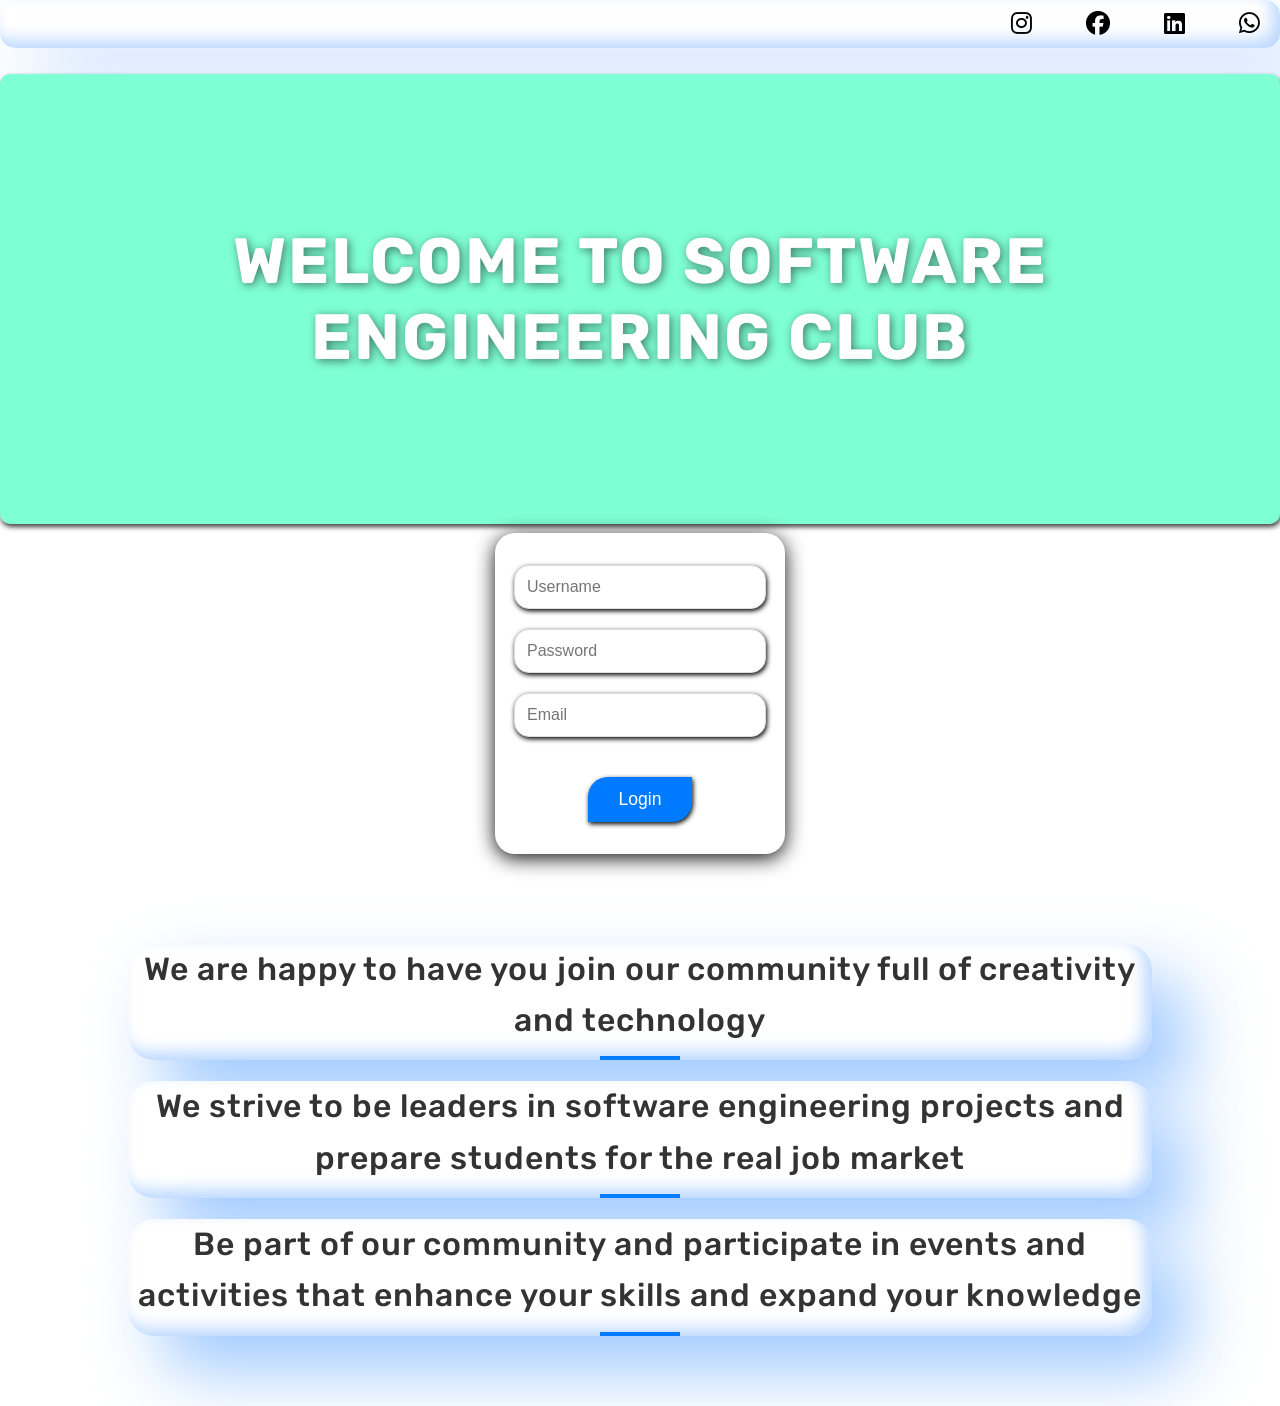
==== pages/index.html @ 68260e1d "updata" ====
<!DOCTYPE html>
<html lang="en">
<head>
    <link rel="stylesheet" href="./index.css">
    <link rel="preconnect" href="https://fonts.googleapis.com">
    <link rel="preconnect" href="https://fonts.gstatic.com" crossorigin>
    <link href="https://fonts.googleapis.com/css2?family=Rubik&display=swap" rel="stylesheet">

    <!-- Font Awesome -->
    <link rel="stylesheet" href="https://cdnjs.cloudflare.com/ajax/libs/font-awesome/6.2.0/css/all.min.css"
        integrity="sha512-xh6O/CkQoPOWDdYTDqeRdPCVd1SpvCA9XXcUnZS2FmJNp1coAFzvtCN9BmamE+4aHK8yyUHUSCcJHgXloTyT2A=="
        crossorigin="anonymous" referrerpolicy="no-referrer" />

    <meta charset="UTF-8">
    <meta name="viewport" content="width=device-width, initial-scale=1.0">
    <title>Document</title>
</head>
<body> 

<!-- Social Media Buttons -->
<header>
    <div class="social-icons">
        <a href="https://www.instagram.com" target="_blank" class="icon"><i class="fab fa-instagram"></i></a>
        <a href="https://www.facebook.com" target="_blank" class="icon"><i class="fab fa-facebook"></i></a>
        <a href="https://www.linkedin.com" target="_blank" class="icon"><i class="fab fa-linkedin"></i></a>
        <a href="https://wa.me/" target="_blank" class="icon"><i class="fab fa-whatsapp"></i></a>
    </div>
</header>

<!-- Parallax Section -->
<section class="parallax-effect bg-img-1">
    <h1>Welcome to Software Engineering Club</h1>
</section>

<!-- Login Section -->
<div class="login">
    <div class="login2">
        <input type="email" placeholder="Username" />
        <i class="bx bxs-user-circle"></i>
        <input type="password" placeholder="Password" />
        <i class="bx bxs-lock-alt"></i>
        <input type="email" placeholder="Email" />
        <form action=" " method="get" class="form-inline">
            <input type="submit" value="Login" />
        </form>
    </div>
   
</div>

<div class="pr">
    <h1>We are happy to have you join our community full of creativity and technology</h1>
    <h1>We strive to be leaders in software engineering projects and prepare students for the real job market</h1>
    <h1>Be part of our community and participate in events and activities that enhance your skills and expand your knowledge</h1>
</div>
</body>
</html>
---- pages/index.css ----
/* Global Styles */
body {
    font-family: 'Rubik', sans-serif;
    margin: 0;
    padding: 0;
    box-sizing: border-box;
background-color: #ffffff; 
}


header {
    backdrop-filter: blur(5px); 
    background-color: rgba(255, 255, 255, 1); border-radius: 26px;
     box-shadow: 35px 35px 68px 0px rgba(145, 192, 255, 0.5),
      inset -8px -8px 16px 0px rgba(145, 192, 255, 0.6),
       inset 0px 11px 28px 0px rgb(255, 255, 255);

    border-radius: 15px;
    display: flex;
    justify-content: flex-end;
    padding: 10px 20px;
    background-color: #fffdfd3d;
}
  
.social-icons .icon {
    margin-left: 50px;
    color: rgb(0, 0, 0);
    font-size: 1.5rem;
    transition: color 0.3s;
}

.social-icons .icon:hover {
    color: #007bff;
}
/* Parallax Section */
.parallax-effect {
    display: flex;
    justify-content: center;
    align-items: center;
    text-align: center;
    height: 50vh;
    color: white;
    background-color: aquamarine;
    position: relative;
    margin-top: 2%;
    border-radius: 10px;
    box-shadow: 1px 3px 5px rgba(0, 0, 0, 0.74)
}

.parallax-effect::before {
    content: '';
    position: absolute;
    top: 0;
    left: 0;
    right: 0;
    bottom: 0;
}

.parallax-effect h1 {
    position: relative;
    font-size: 4rem;
    font-weight: 700;
    letter-spacing: 2px;
    text-transform: uppercase;
    text-shadow: 2px 2px 10px rgba(0, 0, 0, 0.5);
}

/* Login Section */
.login {
    display: flex;
    justify-content: center;
    align-items: center;
    height: 40vh;
    margin-top: -10px;
}

.login2 {
  

background-color: #ffffff;

    padding: 2rem;
    border-radius: 20px;
    box-shadow: 0 4px 20px rgba(0, 0, 0, 0.945);
    display: flex;
    flex-direction: column;
    align-items: center;
    gap: 20px;
    position: relative;
    transition:all 0.6s ;
}
.login2:hover{
     backdrop-filter: blur(5px); 
    background-color:rgba(255, 255, 255, 1);
     border-radius: 26px;
     box-shadow: 35px 35px 68px 0px rgba(145, 192, 255, 0.5),
      inset -8px -8px 16px 0px rgba(145, 192, 255, 0.6),
       inset 0px 11px 28px 0px rgb(255, 255, 255);
 
}
.login2 input {
   
   box-shadow: 1px 2px 5px black;
    padding: 12px;
    font-size: 1rem;
    border: 1px solid #ddd;
    border-radius: 15px;
    width: 100%;
    outline: none;
}

.login2 input:focus {
    border-color: #007BFF;
    box-shadow: 0 0 10px rgba(0, 123, 255, 0.5);
}

.login2 i {
    position: absolute;
    right: 15px;
    top: 15px;
    font-size: 1.2rem;
    color: #aaa;
}

.log input[type="submit"] {
    background-color: #007BFF;
    color: white;
    padding: 12px 30px;
    border: none;
    border-radius: 4px;
    font-size: 1.1rem;
    cursor: pointer;
    transition: background-color 0.3s ease;
}

.log input[type="submit"]:hover {
    background-color: #0056b3;
}
.form-inline {
    display: flex;
    justify-content: center;
    margin-top: 20px;
}

.form-inline input[type="email"] {
    border-top-right-radius: 0;
    border-bottom-right-radius: 0;
    flex: 1;
    padding: 12px;
    border: 1px solid #ddd;
    border-right: none;
}

.form-inline input[type="submit"] {
    background-color: #007BFF;
    color: white;
    padding: 12px 30px;
    border: none;
    border-radius: 20px 0px 20px 0px;
    font-size: 1.1rem;
    cursor: pointer;
    transition: background-color 0.3s ease;
}

.form-inline input[type="submit"]:hover {
    background-color: #0056b3;
}

/* Text Content Section */
.pr {


    text-align: center;
    margin: 70px auto;
    max-width: 80%; 
}

.pr h1 {
    backdrop-filter: blur(5px); 
    background-color: rgba(255, 255, 255, 1); border-radius: 26px;
     box-shadow: 35px 35px 68px 0px rgba(145, 193, 255, 0.863),
      inset -8px -8px 16px 0px rgba(145, 192, 255, 0.6),
       inset 0px 11px 28px 0px rgb(255, 255, 255);

       font-size: 2rem; /* تقليل حجم النص ليظهر بشكل مناسب */
           font-weight: 500;
    color: #333;
    line-height: 1.6;
    letter-spacing: 1px;
}

.pr h1::after {
    content: '';
    display: block;
    width: 80px;
    height: 4px;
    background-color: #007BFF;
    margin: 10px auto;
    transition: width 0.4s ease;
}

.pr h1:hover::after {
    width: 120px;
}

/* Animations */
@keyframes fadeIn {
    0% {
        opacity: 0;
        transform: translateY(30px);
    }
    100% {
        opacity: 1;
        transform: translateY(0);
    }
}

.parallax-effect h1, .pr h1 {
    animation: fadeIn 1.5s ease-in-out;
}

/* Responsive Design */
/* Responsive Design */
@media (max-width: 768px) {
    .parallax-effect h1 {
        font-size: 2.5rem;
    }

    .pr h1 {
        font-size: 1.8rem;
    }
}
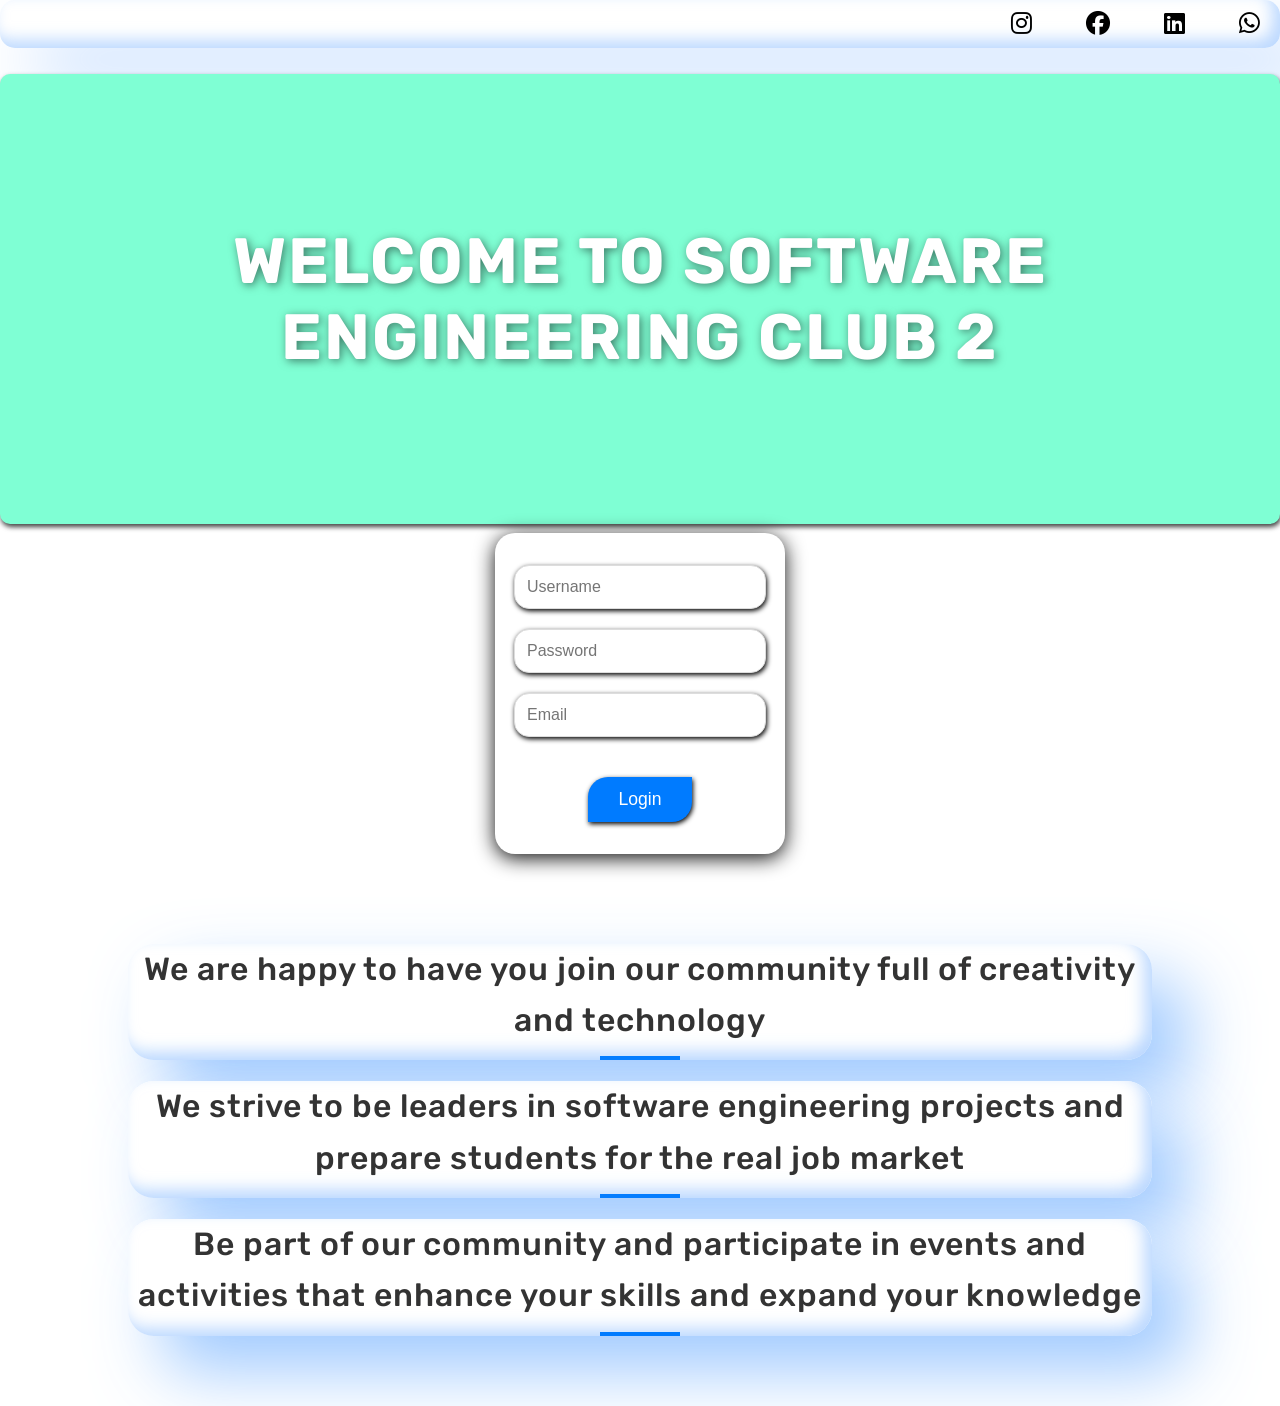
==== commit 13af9c64: "hi" ====
--- a/pages/index.html
+++ b/pages/index.html
@@ -29,7 +29,7 @@
 
 <!-- Parallax Section -->
 <section class="parallax-effect bg-img-1">
-    <h1>Welcome to Software Engineering Club</h1>
+    <h1>Welcome to Software Engineering Club 2</h1>
 </section>
 
 <!-- Login Section -->
